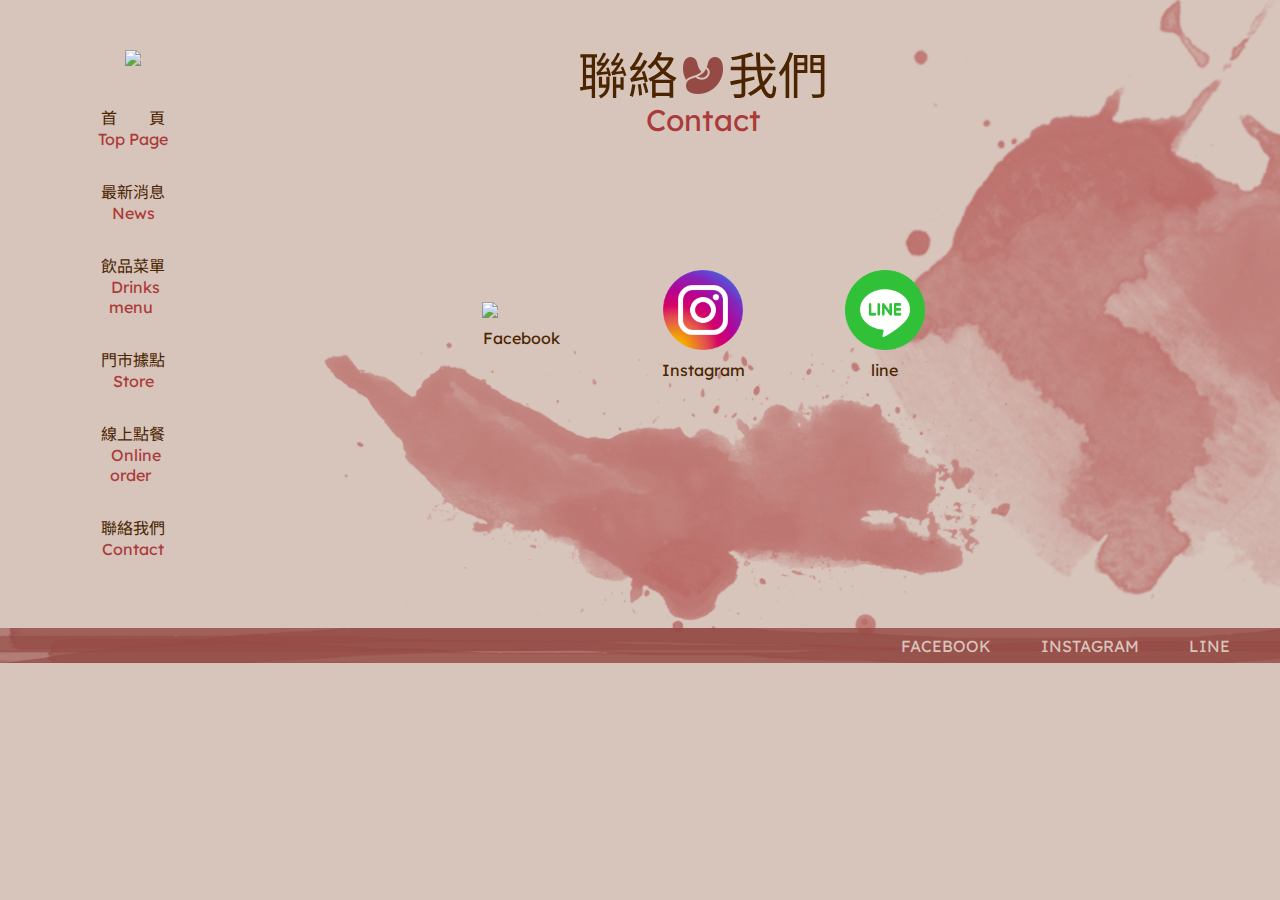
==== contact.html @ f5c8c5d4 "add pages" ====
<!DOCTYPE html>
<html lang="en">
<head>
    <meta charset="UTF-8">
    <meta http-equiv="X-UA-Compatible" content="IE=edge">
    <meta name="viewport" content="width=device-width, initial-scale=1.0">
    <link rel="preconnect" href="https://fonts.googleapis.com">
    <link rel="preconnect" href="https://fonts.gstatic.com" crossorigin>
    <link href="https://fonts.googleapis.com/css2?family=Lexend+Deca:wght@400&family=Noto+Sans+TC&display=swap" rel="stylesheet">
    
    <!-- <link rel="stylesheet" href="https://cdn.jsdelivr.net/npm/bootstrap@5.2.0-beta1/dist/css/bootstrap.min.css">
    <script src="https://cdn.jsdelivr.net/npm/bootstrap@5.2.0-beta1/dist/js/bootstrap.bundle.min.js" integrity="sha384-pprn3073KE6tl6bjs2QrFaJGz5/SUsLqktiwsUTF55Jfv3qYSDhgCecCxMW52nD2" crossorigin="anonymous"></script> -->
    
    <link rel="stylesheet" href="css/normalize.css">
	<link rel="stylesheet" href="css/style.css">
    <title>聯絡我們</title>
</head>
<body class="bodyImg-contact">
    <div class="main">
        <div class="container">
            <div class="menubox">
                <div class="logo">
                    <a href="index.html"><img class="logoImg" src="images/Index/logo.png"></a>
                </div>
                <div class="menu">
                <ul class="nav-list">
                    <li class="nav-list-item">
                        <a href="index.html">
                            <div class="nav-list-img"></div>
                            <span class="text-c color-bubble">首　　頁</span>
                            <br>
                            <span class="text-e color-beanlight">Top Page</span>
                        </a>
                    </li>
                    <li class="nav-list-item">
                        <a href="news.html">
                            <div class="nav-list-img"></div>
                            <span class="text-c color-bubble">最新消息</span>
                            <br>
                            <span class="text-e color-beanlight">News</span>
                        </a>
                    </li>
                    <li class="nav-list-item">
                        <a>
                            <div class="nav-list-img"></div>
                            <span class="text-c color-bubble">飲品菜單</span>
                            <br>
                            <span class="text-e color-beanlight">Drinks menu</span>
                        </a>
                    </li>
                    <li class="nav-list-item">
                        <a href="store.html">
                            <div class="nav-list-img"></div>
                            <span class="text-c color-bubble">門市據點</span>
                            <br>
                            <span class="text-e color-beanlight">Store</span>
                        </a>
                    </li>
                    <li class="nav-list-item">
                        <a href="orders.html">
                            <div class="nav-list-img"></div>
                            <span class="text-c color-bubble">線上點餐</span>
                            <br>
                            <span class="text-e color-beanlight">Online order</span>
                        </a>
                    </li>
                    <li class="nav-list-item">
                        <a href="contact.html">
                            <div class="nav-list-img"></div>
                            <span class="text-c color-bubble">聯絡我們</span>
                            <br>
                            <span class="text-e color-beanlight">Contact</span>
                        </a>
                    </li>
                </ul>
                </div>
            </div>

            <div class="sub-Container">
                <div class="title">
                    <span class="title-1 text-c color-bubble">聯絡
                        <div class="title-icon-contact">
                            <svg width="50" height="50" viewBox="0 0 50 50" fill="none" xmlns="http://www.w3.org/2000/svg" xmlns:xlink="http://www.w3.org/1999/xlink">
                            <rect width="50" height="50" fill="url(#pattern0)"/>
                            <defs>
                            <pattern id="pattern0" patternContentUnits="objectBoundingBox" width="1" height="1">
                            <use xlink:href="#image0_141_123" transform="scale(0.01)"/>
                            </pattern>
                            <image id="image0_141_123" width="100" height="100" xlink:href="[data-uri]"/>
                            </defs>
                            </svg>
                        </div>我們
                    </span>
                    <span class="title-2 text-e color-beanlight">Contact</span>
                </div>
                <div class="sub-Container-main">
                    <a class="contact-a text-e color-bubble" href="https://www.facebook.com/HEIMUxTEASHOP/" target="_blank"><img class="contact-img" src="images/Contact/Facebook.png">Facebook</a>
                    <a class="contact-a text-e color-bubble" href="https://www.instagram.com/heimuteashop/" target="_blank"><img class="contact-img" src="images/Contact/Instagram.png">Instagram</a>
                    <a class="contact-a text-e color-bubble" href="https://line.me/R/ti/p/%40bmp5405q" target="_blank"><img class="contact-img" src="images/Contact/line.png">line</a>
                </div>
            </div>
        </div>
        <div class="footer">
            <a class="text-e facebook color-milktea" href="https://www.facebook.com/HEIMUxTEASHOP/" target="_blank">FACEBOOK</a>
            <a class="text-e instagram color-milktea" href="https://www.instagram.com/heimuteashop/" target="_blank">INSTAGRAM</a>
            <a class="text-e line color-milktea" href="https://line.me/R/ti/p/%40bmp5405q" target="_blank">LINE</a>
        </div>
    </div>
</body>

</html>
---- css/style.css ----
/* 奶茶色:#D7C4BB
珍珠色:#4A2500
紅豆淺:#AB3B3A
紅豆深:#954A45 */

*{
    /* border: solid 1px; */
    box-sizing: border-box;
    position: relative;
    user-select: none;
}

html,body{
    margin: 0px;
    padding: 0px;
}

body{
    background-color: #D7C4BB;
}

.bodyImg-index{
    background-image: url(../material/bg-1.png), url(../material/bg-2.png) ;
    background-repeat: no-repeat, no-repeat;
    background-size: cover, cover;
    background-position-x: 250px;
}

.bodyImg-contact{
    /* background-image: url(../material/bg-4.png), url(../material/bg-3.png) ;
    background-repeat: no-repeat, no-repeat;
    background-size: cover, cover;
    background-position-x: 250px; */

    background-image: url(../material/bg-4.png), url(../material/bg-3.png) ;
    background-repeat: no-repeat;
    background-size: contain, contain;
    background-position-y: 200px, 0px;
    background-position-x: 250px, 800px;
    /* transform:rotate(21.17deg); */
}

.main{
    height: 100%;
    width: 100%;
}

header{
    text-align: center;
}

.text-c{
    font-family: 'Noto Sans TC', sans-serif;
}

.text-e{
    font-family: 'Lexend Deca', sans-serif;
}


.color-milktea{
    color: #D7C4BB;
}

.color-bubble{
    color: #4A2500;
}

.color-beanlight{
    color: #AB3B3A;
}

.color-beandark{
    color: #954A45;
}

.color-leaf{
    color: #5C844D;
}

.color-jam{
    color: #BEAF29;
}

.color-bg-beandark{
    background-color: #954A45;
}

.color-bg-leaf{
    background-color: #5C844D;
}

.color-bg-jam{
    background-color: #BEAF29;
}


.container{
    margin-top: 50px;
    margin-left: 80px;
    display: flex;
}

.menubox{
    text-align: center;
}

.logoImg{
    width:140px;
}

a{
    margin: 0%;
    padding: 0%;
    text-decoration: none;
    transition-duration: 0.3s;
    cursor: pointer;
}

.menu{
    margin:5px;
}

.nav-list{
    text-align: center;
    padding: 0%;
    margin-top: 30px;
    display: inline-block;
    list-style: none;
}

.nav-list-item{
    padding-bottom: 30px;
}

.nav-list-img{
    position: absolute;
    background-image: url(../material/3.png);
    background-size: cover;
    top: -15px;
    left: -5px;
    width: 0px;
    height: 70px;
    opacity: 0;
}

.nav-list a:hover .nav-list-img {
    position: absolute;
    width: 101px;
    transition: .5s ease;
    opacity: 1;
}

.hero{
    margin-left: 150px;
    display: flex;
}

.itembox{
    width:280px;
    margin-right: 30px;
}

.probox{
    display: inline-block;
    margin-left: 76%;
    width: 250px;
    height: 500px;
    position: absolute;
}

.probox-text{
    width: 250px;
    height: 250px;
    background-image: url(../images/Index/1.png);
    background-size:cover;
}

.probox-text div{
    /* 烤奶 專賣 */
    top: 50px;
    font-family: 'Inter';
    font-style: normal;
    font-weight: 400;
    font-size: 3rem;
    text-align: center;
    letter-spacing: 0.3em;

    color: #FFFFFF;

    text-shadow: 0px 4px 4px rgba(0, 0, 0, 0.25);
    width: 250px;
    height: 250px;
}

.probox-img{
    margin-top: -170px;
    margin-left: 170px;
    position : absolute;
    transform:rotate(21.17deg);
}

.probox-img img{
    width: 90px;
}

.nav-list-item span{
    margin: 5px;
}

.itembox-item{
    text-align: center;
    top: -77px;
    /* margin-left: auto;
    transform: translateY(-50%); */
}

/* animation */
.item-ani-1 {
    display: inline-block;
	animation: scale-up-center 1s ease-out both;
}

@keyframes scale-up-center 
{
    0% {
      transform: scale(0.5);
      opacity: 0;
    }
    100% {
      transform: scale(1);
      opacity: 1;
    }
}

.itembox-text-1{
    font-style: normal;
    font-weight: 400;
    font-size: 45px;
    text-shadow: 4px 4px 5px rgba(0, 0, 0, 0.25);

}

.itembox-text-2{
    top: 10px;
    font-style: normal;
    font-weight: 400;
    font-size: 45px;

    text-shadow: 4px 4px 5px rgba(0, 0, 0, 0.25);
}

.item-ani-leaf{
    animation-delay: 1.8s;
}

.item-ani-jam{
    animation-delay: 3s;
}

.itembox-line{
    /* Line 1 */
    position: absolute;
    width: 0px;
    height: 0px;
    top: 148px;
    left: 38px;

    border: 1.5px solid;
    box-shadow: 4px 4px 4px rgba(0, 0, 0, 0.25);

    animation: line-down 1s ease-out both;
    animation-delay: 0.5s;
}

@keyframes line-down 
{
    0% {
        height: 0px;
    }
    100% {
        height: 373px;
    }
}

.item-line-ani-leaf{
    animation-delay: 2.2s;
}

.item-line-ani-jam{
    animation-delay: 3.5s;
}

.item-img{
    top: 200px;
    left: -30px;
    background-repeat: no-repeat;
    background-size:cover;

    opacity: 0;
    animation: ani-visit 1.5s ease-out both;
    animation-delay: 0.8s;
}

@keyframes ani-visit
{
    0% {
        opacity: 0;
    }
    100% {
        opacity: 1;
    }
}

.item-img-bean{
    height: 260px;
    background-image: url(../images/Index/redbean.png);
    background-repeat: no-repeat;
    background-size: contain;
}

.item-img-leaf{
    height: 260px;
    width: 300px;
    top: 220px;
    left: -50px;
    background-image: url(../images/Index/tealeaf.png);
    background-repeat: no-repeat;
    background-size: contain;

    animation-delay: 2.5s;
}

.item-img-jam{
    left: -30px;
    height: 250px;
    background-image: url(../images/Index/jam.png);
    background-repeat: no-repeat;
    background-size: contain;

    animation-delay: 3.8s;
}

.itembox-text-3{
    position: absolute;
    width: 30px;
    height: 168px;

    left: 55px;
    top: 150px;

    font-style: normal;
    font-weight: 400;
    font-size: 20px;
    line-height: 24px;
    text-align: center;
    letter-spacing: 0.3em;

    animation: ani-visit 1.5s ease both;
    animation-delay: 1s;
}

.itembox-text-4{
    position: absolute;
    width: 30px;
    height: 264px;

    left: 90px;
    top: 180px;

    font-style: normal;
    font-weight: 400;
    font-size: 20px;
    line-height: 24px;
    text-align: center;
    letter-spacing: 0.3em;

    animation: ani-visit 1.5s ease both;
    animation-delay: 1s;
}

.item-text-ani-leaf{
    animation-delay: 2.4s;
}

.item-text-ani-jam{
    animation-delay: 3.8s;
}

.footer{
    display: flex;
    justify-content: right;
    align-items: center;
    background-image: url(../material/bottom_line.png);
    background-position: bottom;
    background-repeat: no-repeat;
    background-size:cover;

    height: 35px;
    width: 100%;

    position:absolute;
    margin-top: 18px;
}

.footer a
{
    margin-right: 50px;
}

.footer .facebook::before
{
    content: '';
    background-image:url(../images/Contact/Facebook.png);
    background-repeat: no-repeat;
    background-size:cover;
    
    top: -40px;
    left: 20px;
    margin-bottom: 10px;
    width: 40px;
    height: 40px;
    position: absolute;
    opacity: 0;
    transition-duration: 0.5s;
}

.footer .instagram::before
{
    content: '';
    background-image:url(../images/Contact/Instagram.png);
    background-repeat: no-repeat;
    background-size:cover;
    
    top: -40px;
    left: 25px;
    margin-bottom: 10px;
    width: 40px;
    height: 40px;
    position: absolute;
    opacity: 0;
    transition-duration: 0.5s;
}

.footer .line::before
{
    content: '';
    background-image:url(../images/Contact/line.png);
    background-repeat: no-repeat;
    background-size: cover;
    
    top: -40px;
    margin-bottom: 10px;
    width: 40px;
    height: 40px;
    position: absolute;
    opacity: 0;
    transition-duration: 0.5s;
}

.footer a:hover::before{
    top: -50px;
    opacity: 1;
    transition-duration: 0.5s;
}

/*sub-Container 共用*/
.sub-Container{
    display: flex;
    flex-direction: column;
    justify-content: center;
    align-items: center;
    width: 100%;
    left: -30px;
}

.title{
    display: flex;
    flex-direction: column;
    justify-content: center;
    align-items: center;
}

.title-1{
    display: flex;
    flex-direction: row;

    font-style: normal;
    font-weight: 400;
    font-size: 50px;
    line-height: 45px;
    text-align: center;
}

.title-2{
    display: flex;
    flex-direction: row;

    font-style: normal;
    font-weight: 400;
    font-size: 30px;
    text-align: center;
}

.sub-Container-main{
    display: flex;
    flex-direction: row;
    justify-content: center;
    align-items: center;
    height: 100%;
    width: 80%;
    top: -50px;
}


/*Contact*/
.contact-a{
    padding: 0px 50px;
    display: flex;
    flex-direction: column;
    justify-content: center;
    align-items: center;
}

.contact-a:hover .contact-img{
    filter: drop-shadow(0px 0px 10px rgba(0, 0, 0, 0.3));
    transition-duration: 0.2s;
}

.sub-Container-main .contact-img{
    padding-bottom: 10px;
    width: 80px;
}

/*Orders*/

.sub-Container-left{
    padding: 0px 50px;
}

.sub-Container-right{
    padding: 0px 50px;
}

.sub-Container-main img{
    width:400px;
}

.left-bottom{
    display: flex;
    flex-direction: row;
    justify-content: center;
    align-items: center;
    flex-grow: 2;

    height: 100px;
}


.right-bottom{
    display: flex;
    flex-direction: row;
    justify-content: center;
    align-items: center;
    flex-grow: 2;

    height: 100px;
}


.right-bottom-left{
    display: flex;
    flex-direction: column;
    width: 40%;
    justify-content: center;
}

.left-bottom-left{
    display: flex;
    flex-direction: column;
    width: 40%;
    justify-content: center;
}
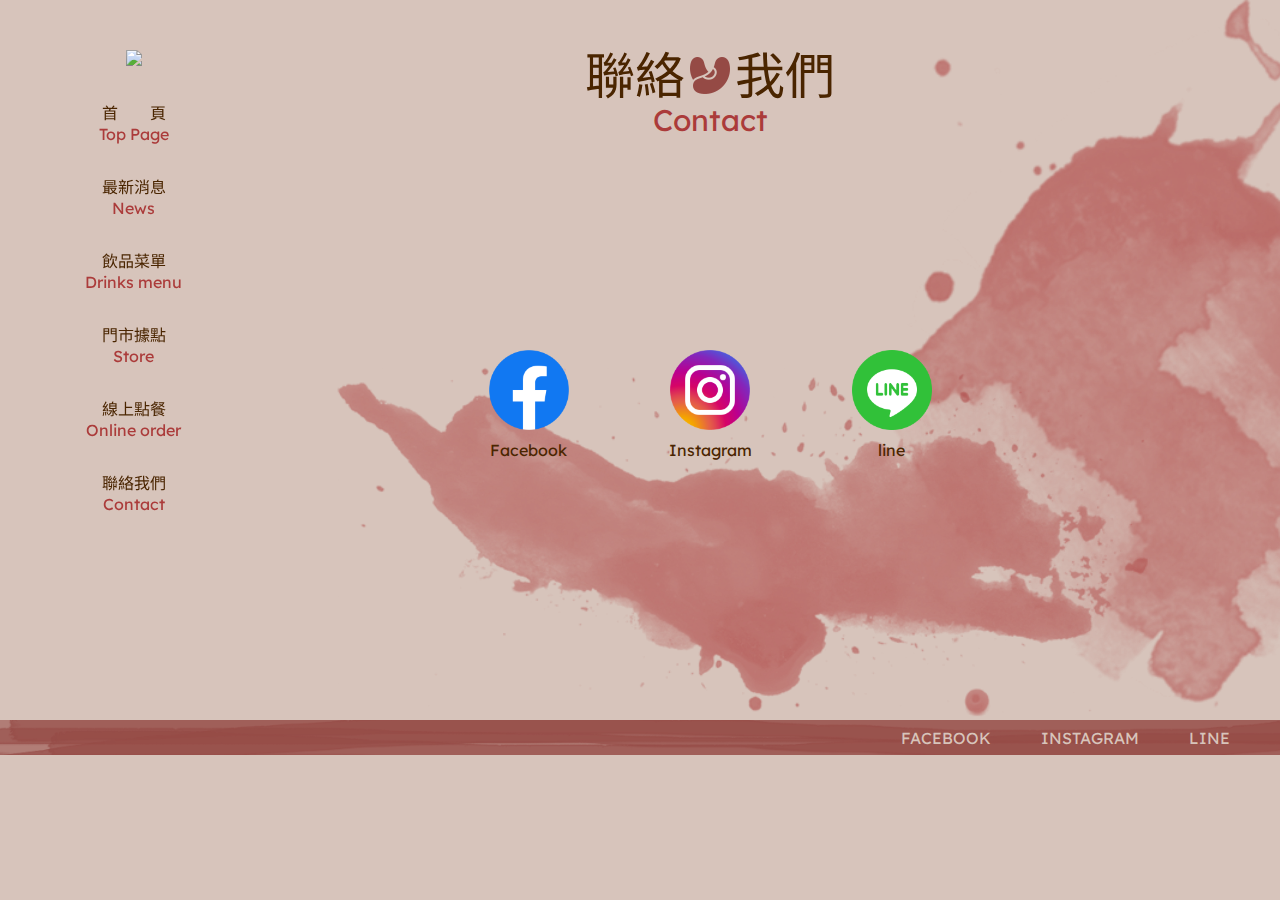
==== commit fa971396: "modi contact icon name" ====
--- a/contact.html
+++ b/contact.html
@@ -18,11 +18,11 @@
 <body class="bodyImg-contact">
     <div class="main">
         <div class="container">
-            <div class="menubox">
+            <div class="navbox">
                 <div class="logo">
                     <a href="index.html"><img class="logoImg" src="images/Index/logo.png"></a>
                 </div>
-                <div class="menu">
+                <div class="nav">
                 <ul class="nav-list">
                     <li class="nav-list-item">
                         <a href="index.html">
@@ -41,7 +41,7 @@
                         </a>
                     </li>
                     <li class="nav-list-item">
-                        <a>
+                        <a href="menu.html">
                             <div class="nav-list-img"></div>
                             <span class="text-c color-bubble">飲品菜單</span>
                             <br>
@@ -94,9 +94,9 @@
                     <span class="title-2 text-e color-beanlight">Contact</span>
                 </div>
                 <div class="sub-Container-main">
-                    <a class="contact-a text-e color-bubble" href="https://www.facebook.com/HEIMUxTEASHOP/" target="_blank"><img class="contact-img" src="images/Contact/Facebook.png">Facebook</a>
-                    <a class="contact-a text-e color-bubble" href="https://www.instagram.com/heimuteashop/" target="_blank"><img class="contact-img" src="images/Contact/Instagram.png">Instagram</a>
-                    <a class="contact-a text-e color-bubble" href="https://line.me/R/ti/p/%40bmp5405q" target="_blank"><img class="contact-img" src="images/Contact/line.png">line</a>
+                    <a class="contact-a text-e color-bubble" href="https://www.facebook.com/HEIMUxTEASHOP/" target="_blank"><img class="contact-img" src="images/Contact/icon_facebook.png">Facebook</a>
+                    <a class="contact-a text-e color-bubble" href="https://www.instagram.com/heimuteashop/" target="_blank"><img class="contact-img" src="images/Contact/icon_instagram.png">Instagram</a>
+                    <a class="contact-a text-e color-bubble" href="https://line.me/R/ti/p/%40bmp5405q" target="_blank"><img class="contact-img" src="images/Contact/icon_line.png">line</a>
                 </div>
             </div>
         </div>
--- a/css/style.css
+++ b/css/style.css
@@ -7,7 +7,11 @@
     /* border: solid 1px; */
     box-sizing: border-box;
     position: relative;
-    user-select: none;
+}
+
+::selection{
+    background-color: #4A2500;
+    color: #D7C4BB;
 }
 
 html,body{
@@ -27,17 +31,11 @@
 }
 
 .bodyImg-contact{
-    /* background-image: url(../material/bg-4.png), url(../material/bg-3.png) ;
-    background-repeat: no-repeat, no-repeat;
-    background-size: cover, cover;
-    background-position-x: 250px; */
-
     background-image: url(../material/bg-4.png), url(../material/bg-3.png) ;
     background-repeat: no-repeat;
     background-size: contain, contain;
     background-position-y: 200px, 0px;
     background-position-x: 250px, 800px;
-    /* transform:rotate(21.17deg); */
 }
 
 .main{
@@ -56,7 +54,6 @@
 .text-e{
     font-family: 'Lexend Deca', sans-serif;
 }
-
 
 .color-milktea{
     color: #D7C4BB;
@@ -101,7 +98,7 @@
     display: flex;
 }
 
-.menubox{
+.navbox{
     text-align: center;
 }
 
@@ -115,10 +112,12 @@
     text-decoration: none;
     transition-duration: 0.3s;
     cursor: pointer;
-}
-
-.menu{
-    margin:5px;
+
+}
+
+.navbox{
+    position: fixed;
+    z-index: 5;
 }
 
 .nav-list{
@@ -149,6 +148,15 @@
     width: 101px;
     transition: .5s ease;
     opacity: 1;
+}
+
+.index-Container{
+    display: flex;
+    flex-direction: column;
+    align-items: center;
+    width: 100%;
+
+    height: 670px;
 }
 
 .hero{
@@ -400,7 +408,7 @@
     width: 100%;
 
     position:absolute;
-    margin-top: 18px;
+    /* margin-top: 18px; */
 }
 
 .footer a
@@ -411,7 +419,7 @@
 .footer .facebook::before
 {
     content: '';
-    background-image:url(../images/Contact/Facebook.png);
+    background-image:url(../images/Contact/icon_facebook.png);
     background-repeat: no-repeat;
     background-size:cover;
     
@@ -428,7 +436,7 @@
 .footer .instagram::before
 {
     content: '';
-    background-image:url(../images/Contact/Instagram.png);
+    background-image:url(../images/Contact/icon_instagram.png);
     background-repeat: no-repeat;
     background-size:cover;
     
@@ -445,7 +453,7 @@
 .footer .line::before
 {
     content: '';
-    background-image:url(../images/Contact/line.png);
+    background-image:url(../images/Contact/icon_line.png);
     background-repeat: no-repeat;
     background-size: cover;
     
@@ -470,8 +478,10 @@
     flex-direction: column;
     justify-content: center;
     align-items: center;
-    width: 100%;
-    left: -30px;
+    width: 80%;
+    height: 670px;
+
+    margin-left: 150px;
 }
 
 .title{
@@ -508,8 +518,499 @@
     justify-content: center;
     align-items: center;
     height: 100%;
+    width: 100%;
+}
+
+/*news*/
+.sub-Container-main-news{
+    flex-wrap: wrap;
+    justify-content: space-around;
+    align-items:flex-start;
+    margin-top: 20px;
+}
+
+.news-container{
+    height: 40%;
+    width: 40%;
+    background-color: rgb(171, 59, 58);
+    filter: drop-shadow(4px 4px 4px rgba(0, 0, 0, 0.25));
+    border-radius: 20px;
+    display: flex;
+    flex-direction: row;
+    flex-wrap: nowrap;
+    justify-content: center;
+    align-items: center;
+    cursor: pointer;
+}
+
+.news-img{
+    width: 65%;
+    height: 80%;
+    margin: 10px;
+    border-radius: 20px;
+    filter: drop-shadow(4px 4px 4px rgba(0, 0, 0, 0.25));
+}
+
+.news-context{
+    width: 25%;
+    height: 80%;
+}
+
+.news-context p{
+    top: 50%;
+    transform: translateY(-50%);
+    text-align: center;
+}
+
+.news-seemore{
+    filter: drop-shadow(0px 4px 4px rgba(0, 0, 0, 0.25));
+    background-image: url(../material/3-1.png);
+    background-size:contain;
+    background-repeat: no-repeat;
+    background-position-y: -30px;
+    position: absolute;
+    top: 85%;
+    left: 80%;
+
+    width: 40%;
+    height: 50%;
+}
+
+.news-seemore p{
+    font-size: 1.2rem;
+    padding: 8px 5px 5px 20px;
+}
+
+.news-container:hover{
+    filter: drop-shadow(4px 4px 8px rgba(0, 0, 0, 0.5));
+    transition-duration: 0.2s;
+}
+
+/*Menu*/
+
+.sub-Container-main-menu{
+    flex-direction: column;
+    align-items: baseline;
+}
+
+.menu-recommend{
+    display: flex;
+    flex-direction: row;
+    width: 100%;
+    height: 35%;
+}
+
+.menu-hint{
+    width:100%;
+    height: 15%;
+}
+
+.menu-download{
+    width: 100%;
+    height: 50%;
+}
+
+.menu{
+    height: 1536px;
+}
+
+.menu-sub-title{
+    display: flex;
+    flex-direction: column;
+    justify-content: center;
+    align-items: center;
+    width: 10%;
+    height: 100%;
+}
+
+.sub-Container-main .menu-sub-title img{
+    width: 65px;
+    height: 65px;
+}
+
+.menu-sub-title p{
+    width:30px;
+    font-size: 1.5rem;
+}
+
+.menu-item{
+    width: 30%;
+    height: 100%;
+    display: flex;
+    justify-content: center;
+    align-items: center;
+    flex-direction: column;
+}
+
+.menu-item-sub{
+    width: 100%;
+    height: 80%;
+    position: relative;
+}
+
+.menu-item-sub-title{
+    display: flex;
+    filter: drop-shadow(0px 4px 4px rgba(0, 0, 0, 0.25));
+    background-image: url(../material/3-1.png);
+    background-size:cover;
+    background-repeat: no-repeat;
+    background-position-y:10px;
+    width: 70%;
+    justify-content: center;
+    align-items:flex-end;
+    height: 30%;
+}
+
+.menu-item-sub-title p{
+    font-size: 1.5rem;
+    padding-bottom: 10px;
+}
+
+.menu-item-sub{
+    background-image: url(../material/bg-3-1.png);
+    background-size: contain;
+    background-repeat: no-repeat;
+    background-position-x:10px;
+
+    width: 100%;
+    height: 100%;
+    text-align: center;
+
+    position: relative;
+}
+
+.menu-item-intro-overlay{
+    background-image: url(../material/bg-3-2.png);
+    background-size: contain;
+    background-repeat: no-repeat;
+    background-position-x:10px;
+    backdrop-filter: blur(4px);
+
+    width: 100%;
+    height: 100%;
+    text-align: center;
+
+    position: absolute;
+    top: 0;
+    bottom: 0;
+    left: 0;
+    right: 0;
+    
+    opacity: 0;
+    transition: .5s ease-in-out;
+}
+
+.menu-item-sub:hover .menu-item-intro-overlay{
+    opacity: 1;
+}
+
+.menu-item-intro-overlay p{
+    font-size: 1.2rem;
+    position: absolute;
+    top: 40%;
+    left: 50%;
+    transform: translate(-50%, -50%);
     width: 80%;
-    top: -50px;
+
+    text-shadow: #4A2500 0.1em 0.1em 0.2em
+}
+
+.sub-Container-main .menu-item-sub img{
+    width: auto;
+}
+
+.menu-hint{
+    display: flex;
+    flex-direction: column;
+    justify-content:flex-start;
+    align-items:center;
+}
+
+.menu-hint p{
+    text-align: center;
+    font-size: 2rem;
+}
+
+.menu-hint div{
+    width: 0px;
+    /* height: 60px; */
+    height: 0px;
+    background-color: #954A45;
+    border: 1.5px solid  #954A45;
+
+    animation: ani-menu-hint 1.5s ease-in-out infinite;
+    animation-delay: 0.4s;
+}
+
+.menu-item-sub-img{
+    width: 450px;
+    height: 350px;
+    animation: slide-bck-center 0.8s ease-in both;
+    animation-delay: 0.4s;
+}
+
+@keyframes ani-menu-hint {
+    0% {
+        height: 0px;
+    }
+    100% {
+        height: 60px;
+    }
+} 
+
+.menu-fixed-side{
+    position: fixed;
+    width: 100px;
+    height: 100px;
+    left: 1350px;
+    top: 600px;
+
+    background-color: rgba(74, 37, 0, 0.9);
+    border-radius: 50px;
+
+    filter: drop-shadow(-4px 0px 4px rgba(0, 0, 0, 0.25));
+    transition: 0.5s;
+}
+
+.menu-fixed-side:hover{
+    background-color: rgba(149, 74, 69, 0.9);
+}
+
+.menu-fixed-side p{
+    font-size: 1rem;
+    text-align: center;
+    width: 100%;
+    line-height: 1.5rem;
+}
+
+.menu-fixed-side p::after{
+    content: 'Menu \A Download';
+    white-space: pre;
+
+}
+
+.menu-fixed-side:hover p::after{
+    content: '菜 單\A下 載';
+
+    font-size: 1.3rem;
+    white-space: pre;
+}
+
+.menu-fixed-side a{
+    width: 100%;
+    height: 100%;
+
+    display: flex;
+    justify-content: center;
+    align-items: center;
+}
+
+.menu-download{
+    background-image: url(../material/bg-8.png);
+    background-size: contain;
+    background-repeat: no-repeat;
+    background-position-y: 100px;
+
+    display: flex;
+    justify-content: center;
+    align-items: center;
+}
+.menu-download-title{
+    height: 14%;
+    font-size: 1.5rem;
+    text-align: center;
+
+    text-shadow: 0px 4px 4px rgba(0, 0, 0, 0.25);
+
+    display: flex;
+    justify-content: center;
+    align-items: center;
+}
+
+.menu-download-title-group{
+    width: 70%;
+}
+
+.menu-download-title-size{
+    width: 15%;
+}
+
+.menu-download-line{
+    border: solid 1px #D7C4BB;
+    background-color: #D7C4BB;
+    width: 100%;
+    box-shadow: 0px 2px 10px black;
+}
+
+.menu-download-product{
+    height: 10%;
+    width: 100%;
+
+    display: flex;
+    flex-direction: row;
+    justify-content: center;
+    align-items: center;
+}
+
+.menu-download-other{
+    background-color: #AB3B3A;
+    height: 5%;
+    width: 100%;
+}
+
+.product-name{
+    width:70%;
+    font-size: 1.2rem;
+    text-align: center;
+}
+
+.product-price{
+    width:15%;
+    font-size: 1.2rem;
+    text-align: center;
+}
+
+.menu-download-box{
+    overflow: hidden;
+    display: flex;
+    justify-content: center;
+    align-items: center;
+    flex-direction: row;
+    top: -20px;
+    box-shadow: 0px 0px 5px black;
+    border-radius: 20px;
+}
+
+.menu-download-box-left{
+    background-color: rgba(149, 74, 69, 0.8);
+
+    height: 500px;
+    width: 500px;
+    border-radius: 20px 0px 0px 20px;
+
+    justify-content: space-around;
+    flex-direction: column;
+}
+
+.menu-download-box-right{
+    /* background-color:rgba(74, 37, 0, 0.9); */
+    background-color: rgba(171, 59, 58, 0.8);
+    height: 500px;
+    width: 30px;
+    /* width: 200px; */
+
+    box-shadow: 0px 0px 20px rgba(0, 0, 0, 0.3);
+    transition: 1s;
+
+    display: flex;
+    align-items: center;
+}
+
+.menu-right-border-radius{
+    border-radius: 0px 20px 20px 0px;
+}
+
+    
+.menu-download-table{
+    opacity: 0;
+    transition: 0.5s;
+
+    width: 100%;
+    height: 100%;
+}
+
+.menu-download-table tr{
+    opacity: 0;
+    transition: 1.5s;
+
+}
+
+.menu-download-table th{
+    opacity: 0;
+    transition: 1.5s;
+    height: 10%;
+
+    text-align: center;
+    font-size: 1.2rem;
+
+
+    background-color: rgba(149, 74, 69, 0.8);
+    width: 33%;
+}
+
+.menu-download-table td{
+    text-align: center;
+    font-size: 1.2rem;
+
+    background-color: rgba(171, 59, 58, 0.8);
+
+    opacity: 0;
+    width: 33%;
+
+    height: 15%;
+}
+
+.right-hint{
+    margin-left: 6px;
+}
+
+.menu-download-box-right:hover{
+    height: 500px;
+    width: 200px;
+}
+
+.menu-download-box-right:hover .right-hint{
+    display: none;
+}
+
+.menu-download-box-right:hover .menu-download-table{
+    opacity: 1;
+    transition-delay: 0.3s;
+
+    margin-left: 0px;
+}
+
+.menu-download-box-right:hover tr{
+    opacity: 0.9;
+    transition-delay: 0.5s;
+}
+
+.menu-download-box-right:hover th{
+    opacity: 0.9;
+}
+
+.menu-download-box-right:hover td{
+    opacity: 0.9;
+}
+
+.menu-download-table:hover p{
+    top: 0px;
+    opacity: 1;
+    transition: 1.5s;
+}
+
+.menu-download-box-right .click-td:hover{
+    opacity: 0.5;
+    transition: 0.2s;
+    cursor: pointer;
+}
+
+.border-rad-1{
+    border-radius: 0px 20px 0px 0px;
+}
+
+.border-rad-2{
+    border-radius: 0px 0px 20px 0px;
+}
+
+.menu-download-table p{
+    top: 20px;
+    opacity: 0;
+}
+
+.p-s-size{
+    font-size: 0.8rem;
+    transition-delay: 1s;
 }
 
 
@@ -520,6 +1021,10 @@
     flex-direction: column;
     justify-content: center;
     align-items: center;
+    margin-top: -50px;
+
+    animation: slide-bck-center 0.8s ease-in both;
+    animation-delay: 0.8s;
 }
 
 .contact-a:hover .contact-img{
@@ -528,56 +1033,235 @@
 }
 
 .sub-Container-main .contact-img{
-    padding-bottom: 10px;
+    margin-bottom: 10px;
+    height: 80px;
     width: 80px;
 }
 
-/*Orders*/
+@keyframes slide-bck-center {
+    0% {
+        opacity: 0;
+    }
+    100% {
+        opacity: 1;
+    }
+} 
 
 .sub-Container-left{
     padding: 0px 50px;
+    height: 100%;
+    padding-top: 50px;
 }
 
 .sub-Container-right{
     padding: 0px 50px;
-}
-
-.sub-Container-main img{
-    width:400px;
-}
-
-.left-bottom{
+    height: 100%;
+    padding-top: 50px;
+}
+
+/* .sub-Container-main img{
+    width: 450px;
+    height: 350px;
+} */
+
+/*Store*/
+
+.store-img{
+    width: 450px;
+    height: 350px;
+}
+
+p{
+    margin: 0%;
+}
+
+.p-title{
+    font-size: 1.15rem;
+}
+
+.bottom{
+    margin-top: 30px;
     display: flex;
     flex-direction: row;
-    justify-content: center;
-    align-items: center;
-    flex-grow: 2;
-
-    height: 100px;
-}
-
-
-.right-bottom{
+    justify-content: space-between;
+}
+
+.bottom-left{
+    display: flex;
+    flex-direction: column;
+    align-items: center;
+    justify-content: space-around;
+}
+
+.left-bottom-right div{
     display: flex;
     flex-direction: row;
-    justify-content: center;
-    align-items: center;
-    flex-grow: 2;
-
-    height: 100px;
-}
-
-
-.right-bottom-left{
-    display: flex;
-    flex-direction: column;
+    align-items: center;
+}
+
+.left-bottom-right .svgimg{
+    padding-right: 5px;
+}
+
+.left-bottom-right div div{
+    display: flex;
+    flex-direction: column;
+    align-items: flex-start;
+}
+
+.sub-Container-ani{
+    animation: slide-bck-center 0.8s ease-in both;
+    animation-delay: 0.8s;
+}
+
+.sub-Container-right .svgimg{
+    display: flex;
+    align-items: center;
+}
+
+/*Orders*/
+
+.order{
+    width: 100%;
+    height: 100%;   
+    display: flex;
+    flex-direction: column;
+    justify-content: space-around;
+    align-items: center;
+    padding: 50px 0px;
+}
+
+.order-item{
+    height: 18%;
+    width: 70%;
+    border-radius: 20px;
+    display: flex;
+    flex-direction: row;
+
+    box-shadow: 2px 2px 5px black;
+
+    top: 30px;
+    opacity: 0;
+    animation: ani-order 1.5s ease-out both;
+    animation-delay: 0.4s;
+}
+
+.order-item-1{
+    animation-delay: 0.7s;
+}
+
+.order-item-2{
+    animation-delay: 1s;
+}
+
+.order-item-3{
+    animation-delay: 1.3s;
+}
+
+@keyframes ani-order
+{
+    0% {
+        opacity: 0;
+        top: 30px;
+    }
+    100% {
+        opacity: 1;
+        top: 0px;
+    }
+}
+
+.order-item .order-item-left{
     width: 40%;
-    justify-content: center;
-}
-
-.left-bottom-left{
-    display: flex;
-    flex-direction: column;
-    width: 40%;
-    justify-content: center;
+    height: 100%;
+    border-radius: 20px 0px 0px 20px;
+    background-color: rgba(171, 59, 58, 0.9);
+
+    display: flex;
+    flex-direction: row;
+    align-items: center;
+}
+
+.order-item-left img{
+    width: 60px;
+    height: 60px;
+    margin: 0px 30px 0px 50px;
+}
+
+.order-item-left svg{
+    width: 60px;
+    height: 60px;
+    margin: 0px 30px 0px 50px;
+}
+
+.order-item-left p{
+    font-size: 1.5rem;
+    line-height: 10px;
+}
+
+.order-item-right{
+    width: 60%;
+    height: 100%;
+    background-color: rgba(74, 37, 0 ,0.9);
+    border-radius: 0px 20px 20px 0px;
+
+    display: flex;
+    justify-content: center;
+    padding-left: 30px;
+    flex-direction: column;
+}
+
+.order-item-right .order-item-right-div{
+    display: flex;
+    justify-content: left;
+    flex-direction: row;
+    height: 100%;
+}
+
+.order-item-right p{
+    font-size: 1.2rem;
+    line-height: 30px;
+}
+
+.order-item-right-phone{
+    display: flex;
+    flex-direction: column;
+    text-align: left;
+    justify-content: center;
+}
+
+.order-item-right-pay{
+    padding-left:100px;
+
+    display: flex;
+    flex-direction: column;
+    text-align: left;
+    justify-content: center;
+}
+
+.order-item-right-pay-bg{
+    height: 25px;
+    width: 120px;
+    background-color: #D9D9D9;
+    border-radius: 20px;
+    margin: 2.5px;
+
+    display: flex;
+    text-align: center;
+    justify-content: center;
+    align-items: center;
+}
+
+.order-item-right-pay-bg img{
+    height: 20px;
+    width: 60%;
+}
+
+.order-item-right-pay-bg p{
+    font-size: 1rem;
+    line-height: 25px;
+}
+
+.order-item:hover{
+    filter: drop-shadow(0px 0px 5px rgba(0, 0, 0, 0.8));
+    transition-duration: 0.2s;
 }